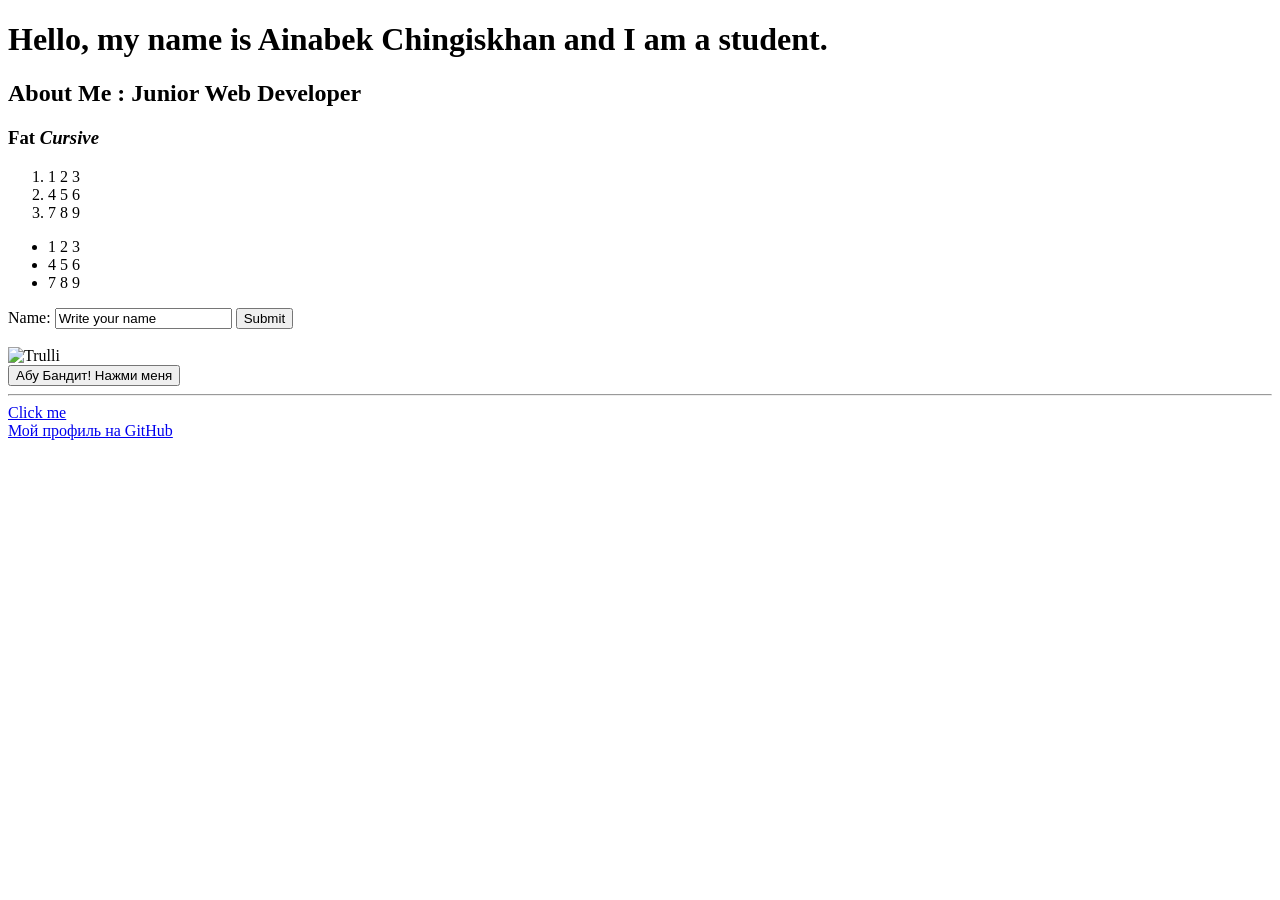
==== index.html @ 6245f533 "test" ====
<!DOCTYPE html>
<html>
<head>
    <title>My Web Page</title>
</head>
<body>
    <h1>Hello, my name is Ainabek Chingiskhan and I am a student.</h1>
    <h2>About Me : Junior Web Developer</h2>
    <h3><p><b>Fat</b> <i>Cursive</i></p></h3>
    <ol><li>1 2 3</li><li>4 5 6</li><li>7 8 9</li></ol>
    <ul><li>1 2 3</li><li>4 5 6</li><li>7 8 9</li></ul>
    <form>
        <label>Name:</label>
        <input type="text" value="Write your name">
        <input type="submit" value="Submit">
        </form>
    <br><img src="https://encrypted-tbn0.gstatic.com/images?q=tbn:ANd9GcSRn_Elp3DM6kjnwt4pM_KhZe7diXFjKC7bJ4Z7h_leTpI_v2IIdXPDP6O0&s=10" alt="Trulli" width="1250" height="333">
    <br><button>Абу Бандит! Нажми меня</button><br>
    <hr>
    <a href="https://www.youtube.com/watch?v=dQw4w9WgXcQ">Click me</a>
    <br>
    <a href="https://github.com/Chingiskhan07" target="_blank">Мой профиль на GitHub</a>
</body>
</html>
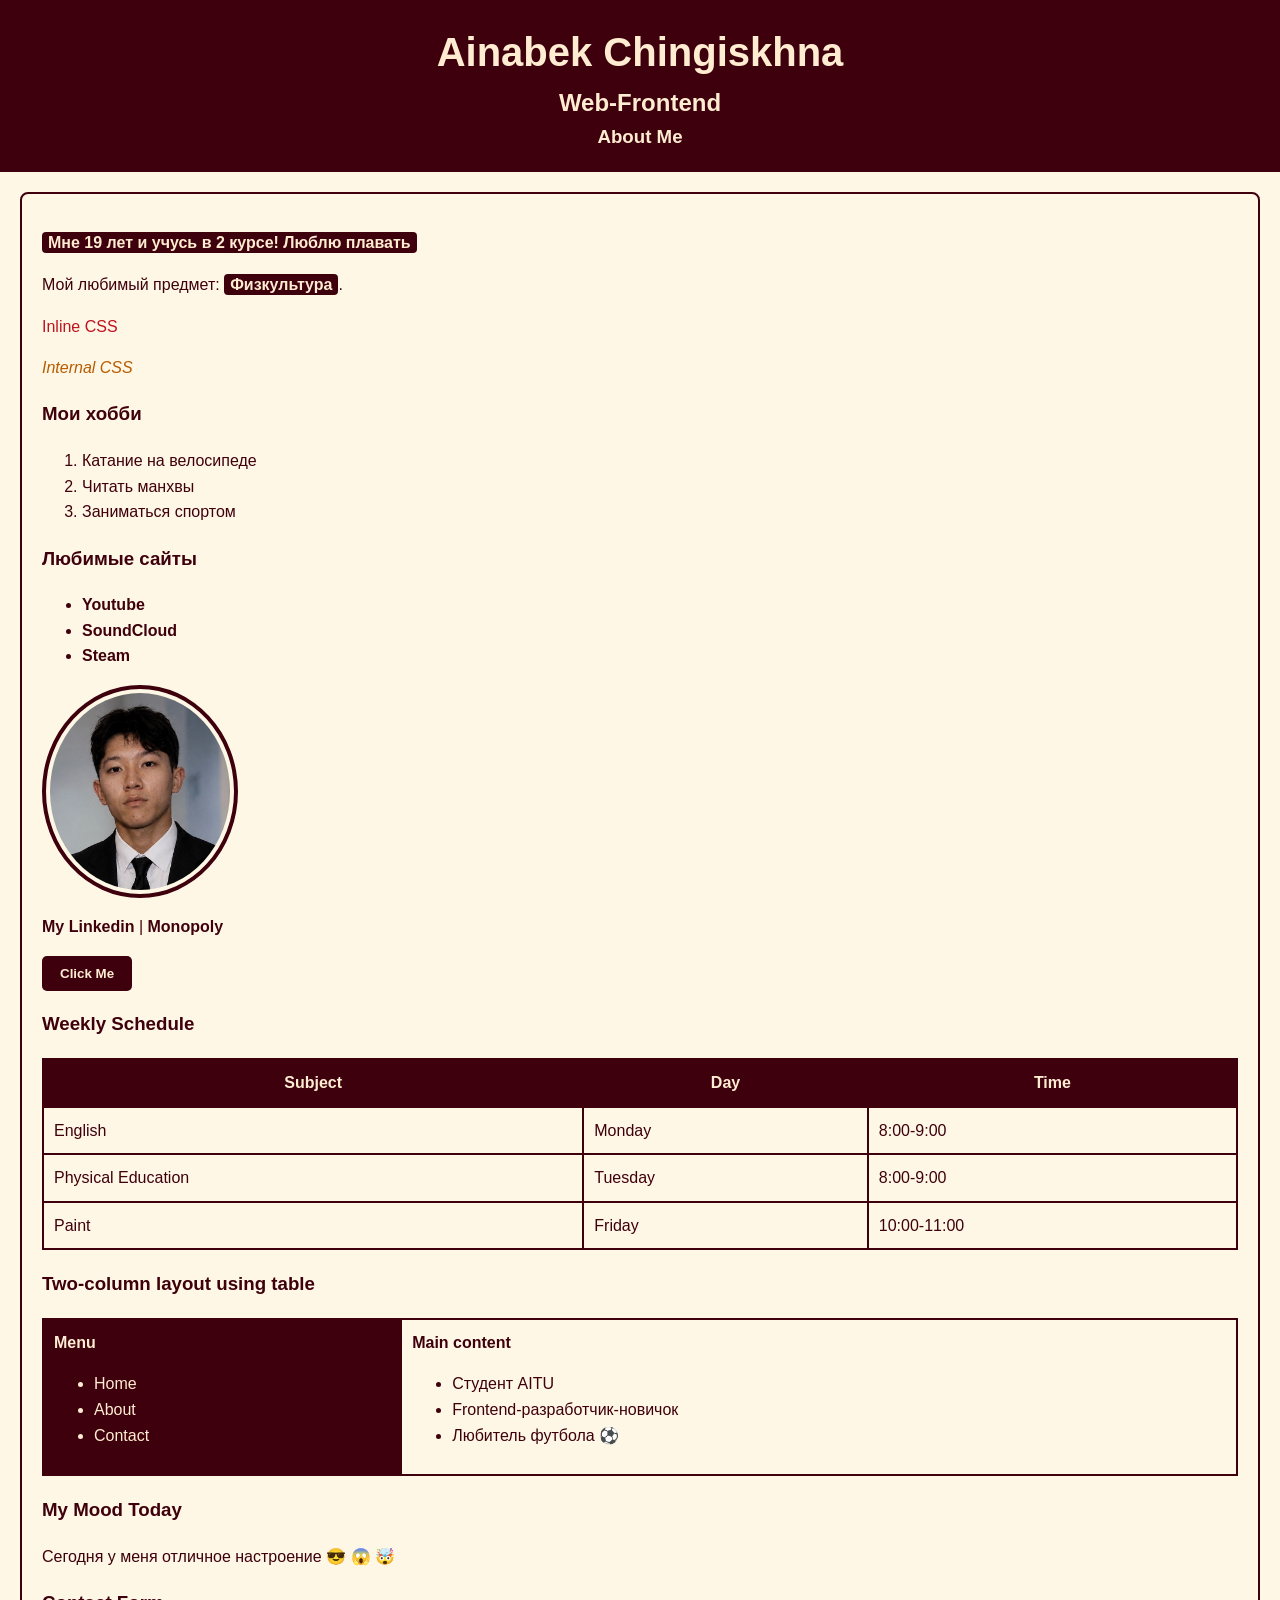
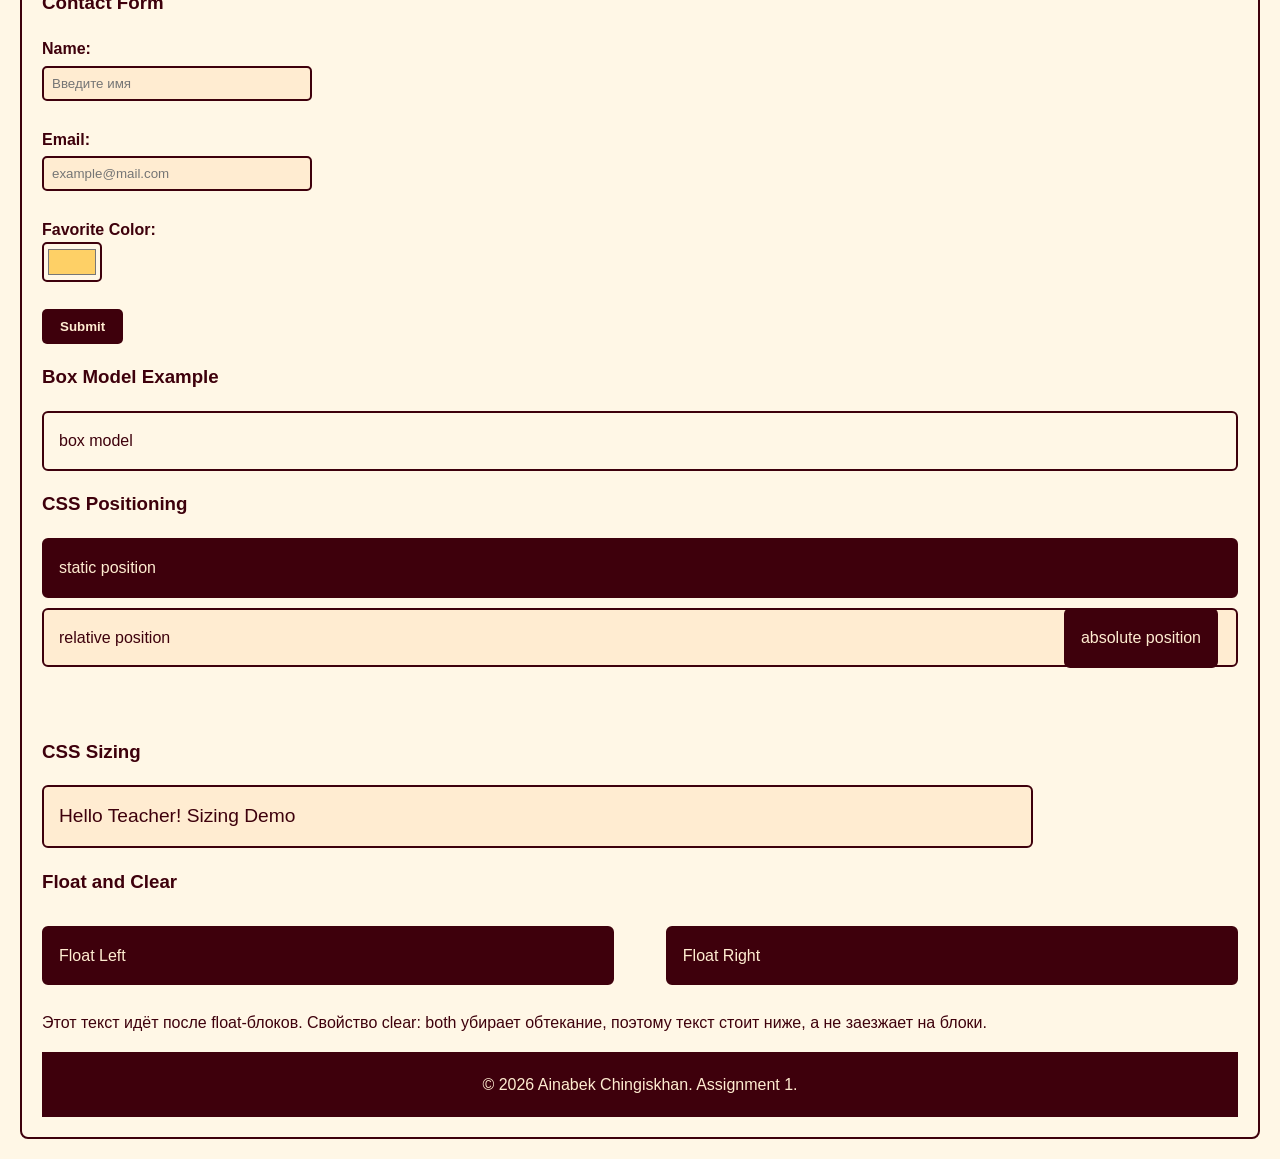
==== commit ab3216d7: "test1" ====
--- a/index.html
+++ b/index.html
@@ -1,24 +1,151 @@
 <!DOCTYPE html>
-<html>
-<head>
-    <title>My Web Page</title>
+<html lang="ru">
+<head>  
+  <title>My First Webpage</title>
+  <link rel="icon" type="image/png" href="favicon.png">
+  <link rel="stylesheet" href="style.css">
+  <style>
+    body {
+      background-color: #fff7e6;
+    }
+    h1, h2, h3 {
+      font-family: 'Segoe UI', Tahoma, Geneva, Verdana, sans-serif;
+    }
+    .internal-note { font-style: italic; color: #b85c00; }
+  </style>
 </head>
 <body>
-    <h1>Hello, my name is Ainabek Chingiskhan and I am a student.</h1>
-    <h2>About Me : Junior Web Developer</h2>
-    <h3><p><b>Fat</b> <i>Cursive</i></p></h3>
-    <ol><li>1 2 3</li><li>4 5 6</li><li>7 8 9</li></ol>
-    <ul><li>1 2 3</li><li>4 5 6</li><li>7 8 9</li></ul>
-    <form>
-        <label>Name:</label>
-        <input type="text" value="Write your name">
-        <input type="submit" value="Submit">
-        </form>
-    <br><img src="https://encrypted-tbn0.gstatic.com/images?q=tbn:ANd9GcSRn_Elp3DM6kjnwt4pM_KhZe7diXFjKC7bJ4Z7h_leTpI_v2IIdXPDP6O0&s=10" alt="Trulli" width="1250" height="333">
-    <br><button>Абу Бандит! Нажми меня</button><br>
-    <hr>
-    <a href="https://www.youtube.com/watch?v=dQw4w9WgXcQ">Click me</a>
-    <br>
-    <a href="https://github.com/Chingiskhan07" target="_blank">Мой профиль на GitHub</a>
+
+  <div class="header">
+    <h1 id="main-heading">Ainabek Chingiskhna</h1>
+    <h2>Web-Frontend</h2>
+    <h3>About Me</h3>
+  </div>
+
+  <div class="main-content">
+
+    <p><span class="highlight">Мне 19 лет и учусь в 2 курсе! Люблю плавать</span></p>
+    <p>Мой любимый предмет: <span class="highlight">Физкультура</span>.</p>
+
+    <p style="color: #c1121f;">Inline CSS</p>
+
+    <p class="internal-note">Internal CSS</p>
+
+    <h3>Мои хобби</h3>
+    <ol>
+      <li>Катание на велосипеде</li>
+      <li>Читать манхвы</li>
+      <li>Заниматься спортом</li>
+    </ol>
+
+    <h3>Любимые сайты</h3>
+    <ul>    
+      <li><a href="https://www.youtube.com/" target="_blank">Youtube</a></li>
+      <li><a href="https://soundcloud.com/discover" target="_blank">SoundCloud</a></li>
+      <li><a href="https://store.steampowered.com/" target="_blank">Steam</a></li>
+    </ul>
+
+    <img src="MyPhotoChingiskhan.jpg" alt="Моё фото" class="profile-img">
+
+    <p>     
+      <a href="https://www.linkedin.com/in/chingiskhanainabek/" target="_blank">My Linkedin</a> |
+      <a href="https://richup.io/" target="_blank">Monopoly</a>
+    </p>
+
+    <button type="button">Click Me</button>
+
+    <h3>Weekly Schedule</h3>
+    <table>
+      <thead>
+        <tr>
+          <th>Subject</th>
+          <th>Day</th>
+          <th>Time</th>
+        </tr>
+      </thead>
+      <tbody>
+        <tr>
+          <td>English</td>
+          <td>Monday</td>
+          <td>8:00-9:00</td>
+        </tr>
+        <tr>
+          <td>Physical Education</td>
+          <td>Tuesday</td>
+          <td>8:00-9:00</td>
+        </tr>
+        <tr>
+          <td>Paint</td>
+          <td>Friday</td>
+          <td>10:00-11:00</td>
+        </tr>
+      </tbody>
+    </table>
+
+    <h3>Two-column layout using table</h3>
+    <table class="layout-table">
+      <tr>
+        <td class="menu-cell">
+          <strong>Menu</strong>
+          <ul>
+            <li>Home</li>
+            <li>About</li>
+            <li>Contact</li>
+          </ul>
+        </td>
+        <td class="content-cell">   
+          <strong>Main content</strong>
+          <ul>
+            <li>Студент AITU</li>
+            <li>Frontend-разработчик-новичок</li>
+            <li>Любитель футбола ⚽</li>
+        </ul>
+        </td>
+      </tr>
+    </table>
+
+    <h3>My Mood Today</h3>
+    <p>Сегодня у меня отличное настроение 😎 😱 🤯</p>
+
+    <h3>Contact Form</h3>
+    <form action="#" method="post">
+      <label for="name">Name:</label><br>
+      <input type="text" id="name" name="name" placeholder="Введите имя" required><br><br>
+
+      <label for="email">Email:</label><br>
+      <input type="email" id="email" name="email" placeholder="example@mail.com" required><br><br>
+
+      <label for="color">Favorite Color:</label><br>
+      <input type="color" id="color" name="color" value="#FED066"><br><br>
+
+      <button type="submit">Submit</button>
+    </form>
+
+    <h3>Box Model Example</h3>
+    <div class="box-model">box model</div>
+
+    <h3>CSS Positioning</h3>
+    <div class="position-area">
+        <div class="static-box">static position</div>
+        <div class="relative-box">relative position</div>
+        <div class="absolute-box">absolute position</div>
+    </div>
+
+    <h3>CSS Sizing</h3>
+    <p class="sizing-demo">Hello Teacher! Sizing Demo</p>
+    
+    <h3>Float and Clear</h3>
+    <div class="clearfix">
+        <div class="float-left">Float Left</div>
+        <div class="float-right">Float Right</div>
+    </div>
+<p class="after-float">
+  Этот текст идёт после float-блоков. Свойство clear: both убирает обтекание, поэтому текст стоит ниже, а не заезжает на блоки.
+</p>
+
+  <div class="footer">
+    <p>&copy; 2026 Ainabek Chingiskhan. Assignment 1.</p>
+  </div>
+
 </body>
 </html>
--- a/style.css
+++ b/style.css
@@ -0,0 +1,112 @@
+body {
+  font-family: Arial, sans-serif;
+  background-color: #FFECD1;
+  color: #3E000C;
+  margin: 0;
+  padding: 0;
+  line-height: 1.6;
+}
+
+h1, h2, h3 { color: #3E000C; }
+#main-heading { text-align: center; font-size: 2.5rem; margin-top: 0; }
+
+.header, .footer {
+  background-color: #3E000C;
+  color: #FFECD1;
+  text-align: center;
+  padding: 20px;
+}
+.header h1, .header h2, .header h3, .footer p { color: #FFECD1; margin: 0; }
+
+.main-content {
+  position: relative;
+  padding: 20px;
+  margin: 20px;
+  border: 2px solid #3E000C;
+  border-radius: 8px;
+}
+
+.highlight {
+  background-color: #3E000C;
+  color: #FFECD1;
+  padding: 2px 6px;
+  border-radius: 4px;
+  font-weight: bold;
+}
+
+a { color: #3E000C; font-weight: bold; text-decoration: none; }
+a:hover { color: #FFECD1; background-color: #3E000C; text-decoration: underline; }
+
+button {
+  background-color: #3E000C;
+  color: #FFECD1;
+  border: none;
+  padding: 10px 18px;
+  border-radius: 5px;
+  cursor: pointer;
+  font-weight: bold;
+}
+button:hover { background-color: #FFECD1; color: #3E000C; border: 2px solid #3E000C; }
+
+.profile-img {
+  width: 180px;
+  border: 4px solid #3E000C;
+  border-radius: 50%;
+  padding: 4px;
+  margin: 10px 0;
+  display: block;
+}
+
+table { border-collapse: collapse; width: 100%; margin: 15px 0; }
+th, td { border: 2px solid #3E000C; padding: 10px; }
+th { background-color: #3E000C; color: #FFECD1; }
+
+input[type="text"],
+input[type="email"] {
+  padding: 8px;
+  border: 2px solid #3E000C;
+  border-radius: 5px;
+  background-color: #FFECD1;
+  color: #3E000C;
+  margin-top: 4px;
+  width: 250px;
+  max-width: 100%;
+}
+
+input[type="color"] {
+  width: 60px;
+  height: 40px;
+  border: 2px solid #3E000C;
+  border-radius: 5px;
+  background: none;
+  cursor: pointer;
+}   
+label { font-weight: bold; }
+
+.menu-cell { width: 30%; background-color: #3E000C; color: #FFECD1; vertical-align: top; }
+.menu-cell ul li { color: #FFECD1; }
+.content-cell { width: 70%; vertical-align: top; }
+
+.box-model, .static-box, .relative-box, .absolute-box, .float-left, .float-right, .sizing-demo {
+  padding: 15px;
+  border: 2px solid #3E000C;
+  border-radius: 6px;
+  margin: 10px 0;
+}
+
+.static-box, .float-left, .float-right { background-color: #3E000C; color: #FFECD1; }
+.relative-box, .sizing-demo { background-color: #FFECD1; color: #3E000C; }
+.absolute-box { position: absolute; top: 60px; right: 20px; background-color: #3E000C; color: #FFECD1; }
+.position-area { position: relative; min-height: 180px;}
+
+.sizing-demo {
+  width: 80%;
+  font-size: 1.2rem;
+  line-height: 1.5em;  
+  border-width: 2px; 
+}
+
+.float-left { float: left; width: 45%; }
+.float-right { float: right; width: 45%; }
+.clearfix::after { content: ""; display: table; clear: both; }
+.after-float { clear: both; margin-top: 15px; }
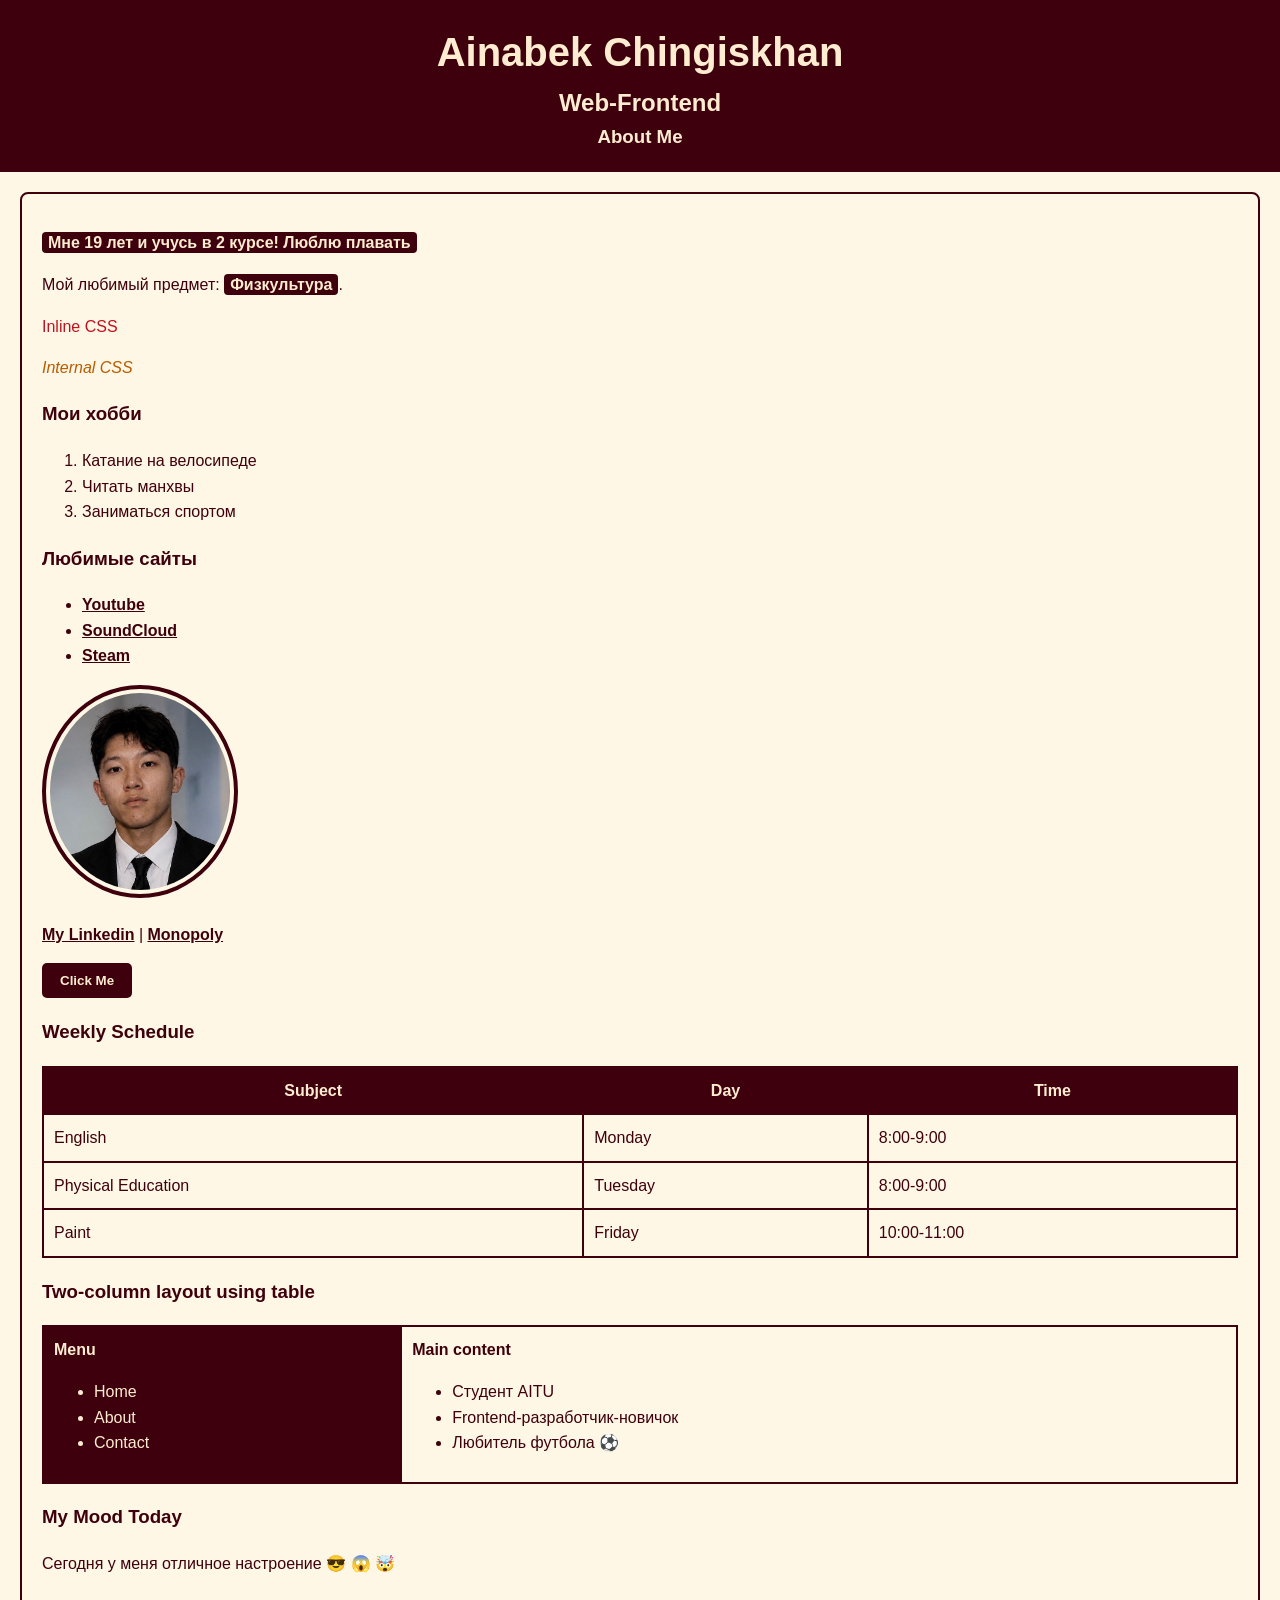
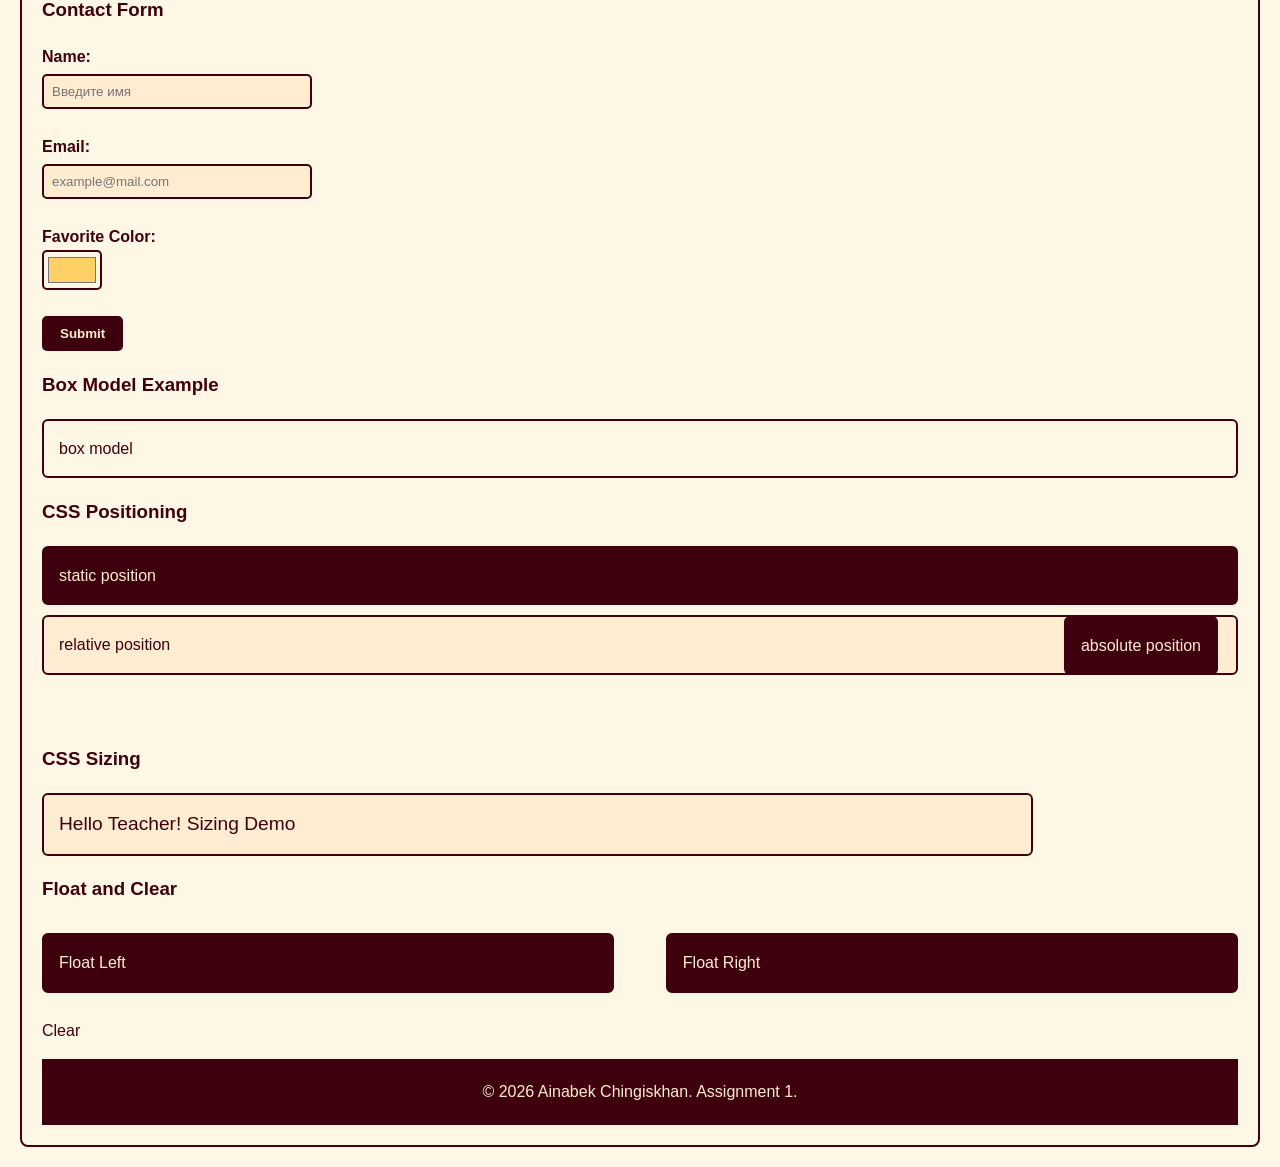
==== commit 98fc4ddc: "test2" ====
--- a/index.html
+++ b/index.html
@@ -9,7 +9,7 @@
       background-color: #fff7e6;
     }
     h1, h2, h3 {
-      font-family: 'Segoe UI', Tahoma, Geneva, Verdana, sans-serif;
+      font-family: Arial, sans-serif;
     }
     .internal-note { font-style: italic; color: #b85c00; }
   </style>
@@ -17,7 +17,7 @@
 <body>
 
   <div class="header">
-    <h1 id="main-heading">Ainabek Chingiskhna</h1>
+    <h1 id="main-heading">Ainabek Chingiskhan</h1>
     <h2>Web-Frontend</h2>
     <h3>About Me</h3>
   </div>
@@ -54,33 +54,29 @@
 
     <button type="button">Click Me</button>
 
-    <h3>Weekly Schedule</h3>
-    <table>
-      <thead>
-        <tr>
-          <th>Subject</th>
-          <th>Day</th>
-          <th>Time</th>
-        </tr>
-      </thead>
-      <tbody>
-        <tr>
-          <td>English</td>
-          <td>Monday</td>
-          <td>8:00-9:00</td>
-        </tr>
-        <tr>
-          <td>Physical Education</td>
-          <td>Tuesday</td>
-          <td>8:00-9:00</td>
-        </tr>
-        <tr>
-          <td>Paint</td>
-          <td>Friday</td>
-          <td>10:00-11:00</td>
-        </tr>
-      </tbody>
-    </table>
+   <h3>Weekly Schedule</h3>
+   <table>
+    <tr>
+      <th>Subject</th>
+      <th>Day</th>
+      <th>Time</th>
+    </tr>
+    <tr>
+      <td>English</td>
+      <td>Monday</td>
+      <td>8:00-9:00</td>
+    </tr>
+    <tr>
+      <td>Physical Education</td>
+      <td>Tuesday</td>
+      <td>8:00-9:00</td>
+    </tr>
+    <tr>
+      <td>Paint</td>
+      <td>Friday</td>
+      <td>10:00-11:00</td>
+    </tr>
+  </table>
 
     <h3>Two-column layout using table</h3>
     <table class="layout-table">
@@ -140,7 +136,7 @@
         <div class="float-right">Float Right</div>
     </div>
 <p class="after-float">
-  Этот текст идёт после float-блоков. Свойство clear: both убирает обтекание, поэтому текст стоит ниже, а не заезжает на блоки.
+  Clear
 </p>
 
   <div class="footer">
--- a/style.css
+++ b/style.css
@@ -34,7 +34,7 @@
   font-weight: bold;
 }
 
-a { color: #3E000C; font-weight: bold; text-decoration: none; }
+a { color: #3E000C; font-weight: bold;}
 a:hover { color: #FFECD1; background-color: #3E000C; text-decoration: underline; }
 
 button {
@@ -53,8 +53,6 @@
   border: 4px solid #3E000C;
   border-radius: 50%;
   padding: 4px;
-  margin: 10px 0;
-  display: block;
 }
 
 table { border-collapse: collapse; width: 100%; margin: 15px 0; }
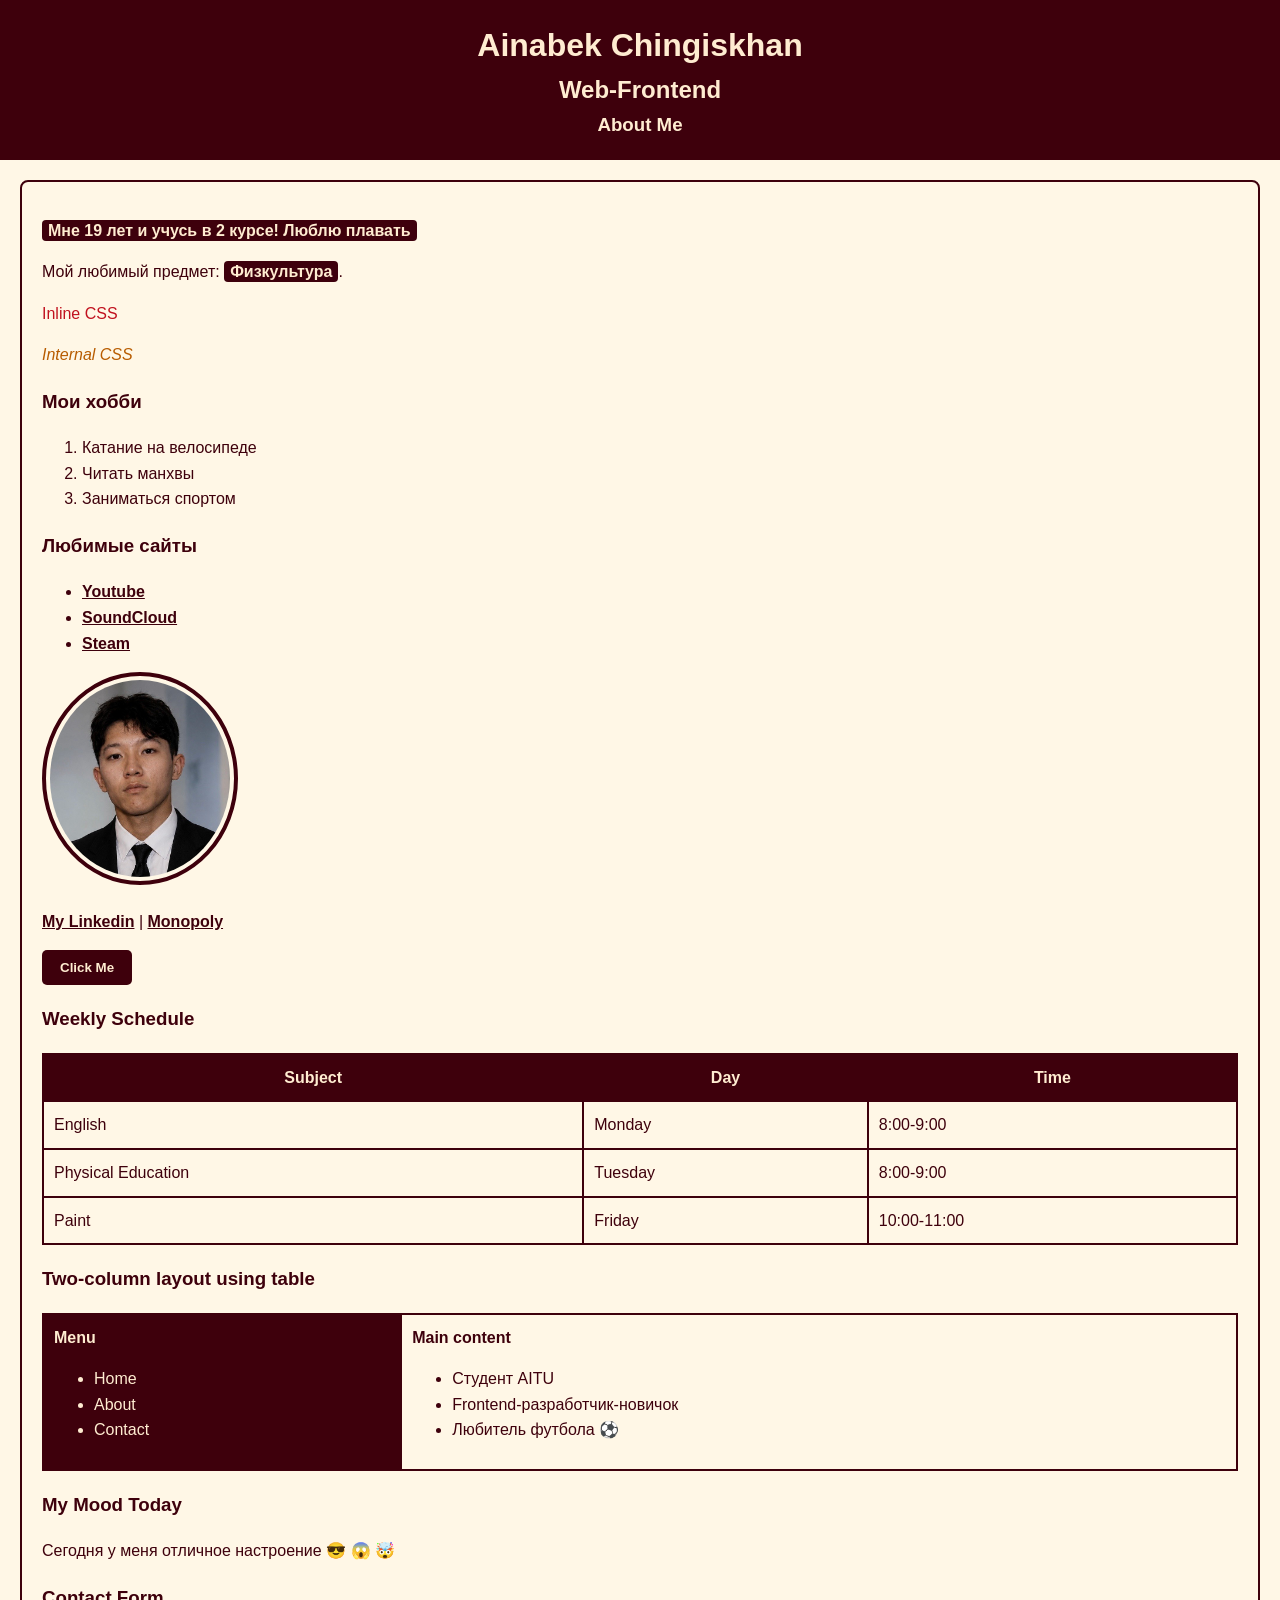
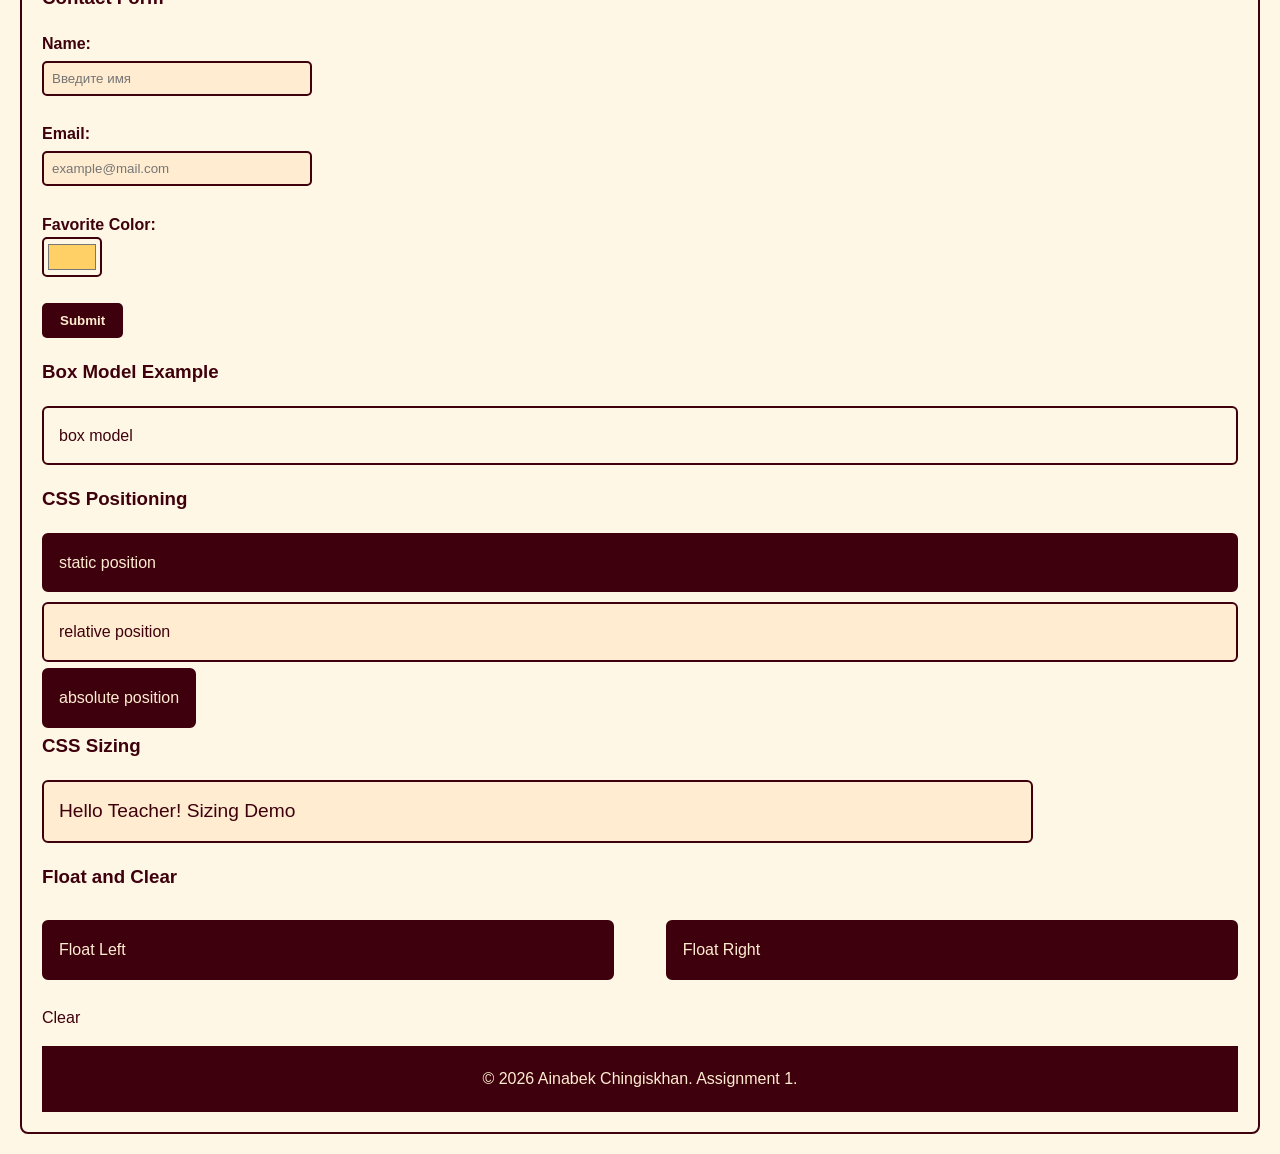
==== commit 0bdc0ac1: "test3" ====
--- a/index.html
+++ b/index.html
@@ -17,7 +17,7 @@
 <body>
 
   <div class="header">
-    <h1 id="main-heading">Ainabek Chingiskhan</h1>
+    <h1>Ainabek Chingiskhan</h1>
     <h2>Web-Frontend</h2>
     <h3>About Me</h3>
   </div>
@@ -124,7 +124,7 @@
     <div class="position-area">
         <div class="static-box">static position</div>
         <div class="relative-box">relative position</div>
-        <div class="absolute-box">absolute position</div>
+        <div class="absolute-box">absolute position</div> 
     </div>
 
     <h3>CSS Sizing</h3>
--- a/style.css
+++ b/style.css
@@ -8,7 +8,6 @@
 }
 
 h1, h2, h3 { color: #3E000C; }
-#main-heading { text-align: center; font-size: 2.5rem; margin-top: 0; }
 
 .header, .footer {
   background-color: #3E000C;
@@ -94,7 +93,7 @@
 
 .static-box, .float-left, .float-right { background-color: #3E000C; color: #FFECD1; }
 .relative-box, .sizing-demo { background-color: #FFECD1; color: #3E000C; }
-.absolute-box { position: absolute; top: 60px; right: 20px; background-color: #3E000C; color: #FFECD1; }
+.absolute-box { position: absolute; bottom: -25px ;background-color: #3E000C; color: #FFECD1; }
 .position-area { position: relative; min-height: 180px;}
 
 .sizing-demo {
